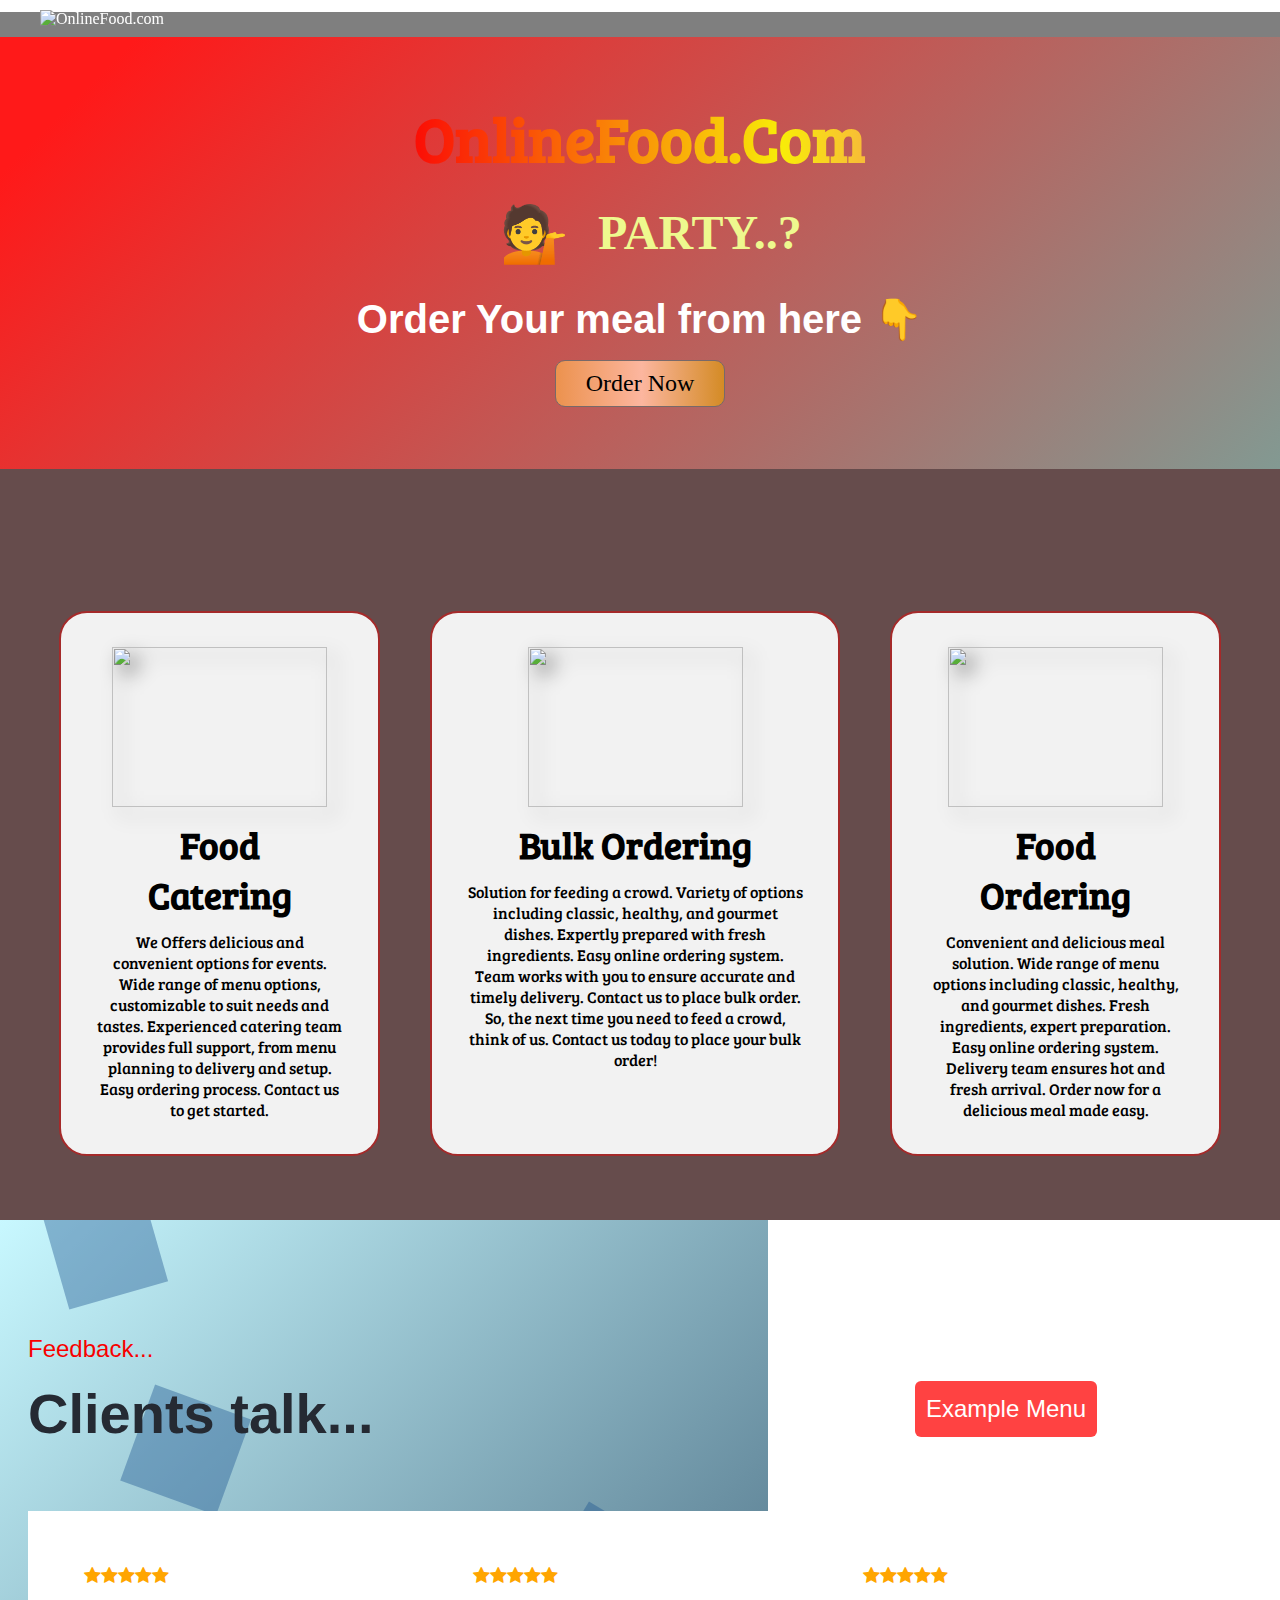
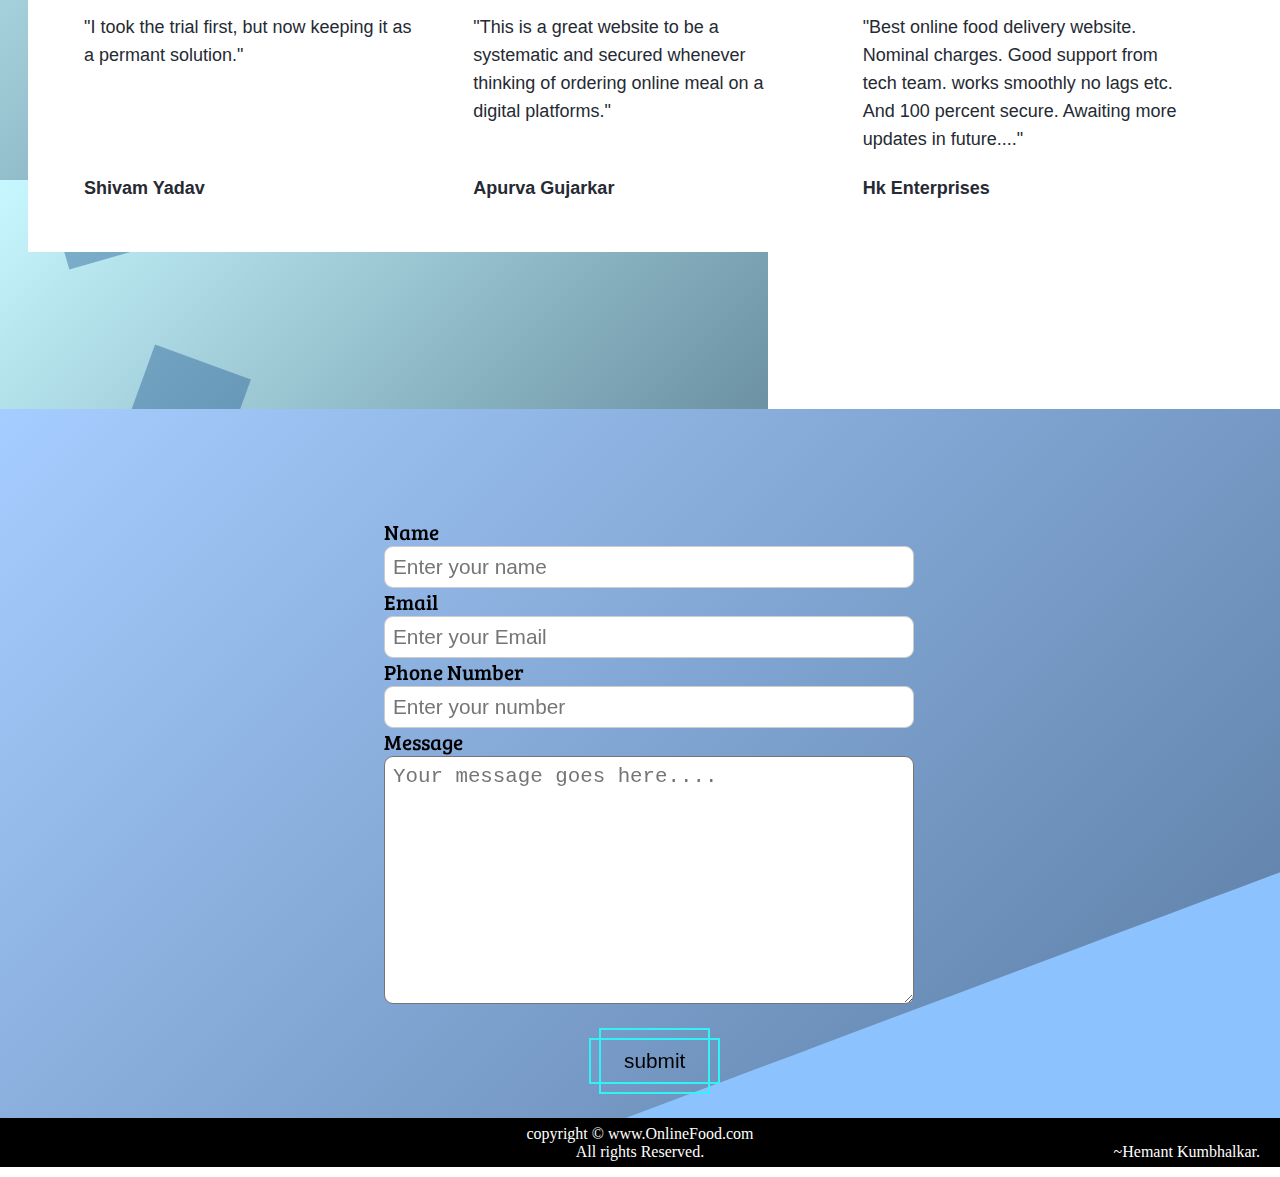
==== index.html @ e46fb1bb "Welcome to foodivery" ====
<!DOCTYPE html>
<html lang="en">
  <head>
    <meta charset="UTF-8" />
    <meta http-equiv="X-UA-Compatible" content="IE=edge" />
    <meta name="viewport" content="width=device-width, initial-scale=1.0" />
    <title>Online Food Delivery Services in Nagpur | OnlineFood.com</title>
    <!-- style.css is for laptop screen style -->
    <link rel="stylesheet" href="style.css" />
    <!-- Font Awesome Icon Library for reviews star-->
    <link rel="stylesheet" href="https://cdnjs.cloudflare.com/ajax/libs/font-awesome/4.7.0/css/font-awesome.min.css">
  </head>
  <body>

    <nav id="navbar" class="sticky">
      <div id="logo">
        <img
          src="../Fooddelivery_website/images/logo.png"
          width="100px"
          height="100px"
          alt="OnlineFood.com"
        />
      </div>
      <ul>
        <li class="item"><a href="#home">Home</a></li>
        <li class="item"><a href="#service">Services</a></li>
        <li class="item"><a href="#client-section">Our Clients</a></li>
        <li class="item"><a href="#contact">Contact Us</a></li>
      </ul>
    </nav>

    <div class="homepage">
      <div class="wave"></div>
      <div class="wave"></div>
      <div class="wave"></div>
      <section id="home">
        <h1 class="h-primary" id="mainhead">OnlineFood.Com</h1>
        <p class="textanimation">
          <!-- <div><h2 style="color: white;">Party ?<br> Hungry ?<br>Game Night ?<br>Unexpected guest ?<br>Cooking gone wrong ?<br>Late Night at office ? <br></h2></div>
          <div><h2 class="heading" style="color: white;">Order Your  meal From Here &#128071;</h2></div> -->
          <h2 class="textrotation">
            <span style="font-size: 55px;">&#128129;</span>
            <div class="message">
              <div class="word1">Party..?</div>
              <div class="word2">Tired?</div>
              <div class="word3">Hungry..?</div>
            </div>
          </h2>
          <h2 class="heading" style="color: white;">Order Your meal from here &#128071;</h2>
        </p>
        <button class="btn">Order Now</button>
      </section>
    </div>

    <section class="services-container" id="service">
      <h1 class="h-primary center Our">Our Services</h1>
      <div id="services">
        <div class="box">
          <img
            src="../Fooddelivery_website/images/img.jpg"
            alt=""
            class="responsive-img"
            width="215"
            height="370"
          />
          <h2 class="h-secondary center">Food Catering</h2>
          <p class="center">
            We Offers delicious and convenient options for events. Wide range of menu options, 
            customizable to suit needs and tastes. Experienced catering team provides full support, 
            from menu planning to delivery and setup. Easy ordering process. Contact us to get started.
          </p>
        </div>
        <div class="box">
          <img
            src="../Fooddelivery_website/images/img1.jpg"
            alt=""
            class="responsive-img"
            width="215"
            height="370"
          />
          <h2 class="h-secondary center">Bulk Ordering</h2>
          <p class="center">
            Solution for feeding a crowd. Variety of options including classic, healthy, 
            and gourmet dishes. Expertly prepared with fresh ingredients. Easy online ordering system. 
            Team works with you to ensure accurate and timely delivery. Contact us to place bulk order.
            So, the next time you need to feed a crowd, think of us. Contact us today to place your bulk order!
          </p>
        </div>
        <div class="box">
          <img
            src="../Fooddelivery_website/images/img2.jpg"
            alt=""
            class="responsive-img"
            width="215"
            height="370"
          />
          <h2 class="h-secondary center">Food Ordering</h2>
          <p class="center">
            Convenient and delicious meal solution. Wide range of menu options including classic, healthy, and gourmet dishes. 
            Fresh ingredients, expert preparation. Easy online ordering system. Delivery team ensures hot and fresh arrival. 
            Order now for a delicious meal made easy.
          </p>
        </div>
      </div>
    </section>

    <section id="client-section">
      <div class="underlay-left wide bg-primary-3"></div>
      <div class="main-container reviews-container">
        <div class="section-title">
          <div class="title-with-buttton">
            <div class="container-large">
              <div class="large-text subheading text-primary-1">Feedback...</div>
              <h4 class="large-heading no-bottom-margin">Clients talk...</h4>
            </div>
            <a href="#" class="button large w-inline-block" target="_self">
              <div>
                <span>Example Menu</span>
                <span class="text-span-2">
                  <br>
                </span>
              </div>
            </a>
          </div>
        </div>
        <div class="w-layout-grid review-grid-thirds">
          <div class="review">
            <div class="stars above-text">
              <span class="fa fa-star checked" style="color: orange;"></span>
              <span class="fa fa-star checked" style="color: orange;"></span>
              <span class="fa fa-star checked" style="color: orange;"></span>
              <span class="fa fa-star checked" style="color: orange;"></span>
              <span class="fa fa-star checked" style="color: orange;"></span>
            </div>
            <p class="review-text size">"I took the trial first, but now keeping it as a permant solution."</p>
            <h6 class="no-bottom-margin">Shivam Yadav</h6>
          </div>
          <div class="review">
            <div class="stars above-text">
              <span class="fa fa-star checked" style="color: orange;"></span>
              <span class="fa fa-star checked" style="color: orange;"></span>
              <span class="fa fa-star checked" style="color: orange;"></span>
              <span class="fa fa-star checked" style="color: orange;"></span>
              <span class="fa fa-star checked" style="color: orange;"></span>
            </div>
            <p class="review-text size">"This is a great website to be a systematic and secured whenever thinking of ordering online meal on a digital platforms."</p>
            <h6 class="no-bottom-margin">Apurva Gujarkar</h6>
          </div>
          <div class="review">
            <div class="stars above-text">
              <span class="fa fa-star checked" style="color: orange;"></span>
              <span class="fa fa-star checked" style="color: orange;"></span>
              <span class="fa fa-star checked" style="color: orange;"></span>
              <span class="fa fa-star checked" style="color: orange;"></span>
              <span class="fa fa-star checked" style="color: orange;"></span>
            </div>
            <p class="review-text size">"Best online food delivery website. Nominal charges. Good support from tech team. works smoothly no lags etc. And 100 percent secure. Awaiting more updates in future...."</p>
            <h6 class="no-bottom-margin">Hk Enterprises</h6>
          </div>
        </div>
      </div>
    </section>

    <section id="contact">
      <h1 class="h-primary center Our">Contact Us</h1>
      <div id="contact-box">
        <!-- Linking Backend-file-->
        <form method="post" action="">
          <div class="form-group">
            <label for="name">Name</label>
            <input
              type="text"
              name="Name"
              id="name"
              placeholder="Enter your name"
            />
          </div>
          <div class="form-group">
            <label for="name">Email</label>
            <input
              type="email"
              name="Email"
              id="email"
              placeholder="Enter your Email"
            />
          </div>
          <div class="form-group">
            <label for="name">Phone Number</label>
            <input
              type="number"
              name="Number"
              id="phone"
              placeholder="Enter your number"
            />
          </div>
          <div class="form-group">
            <label for="name">Message</label>
            <textarea
              name="Message"
              id="message"
              cols="30"
              rows="10"
              placeholder="Your message goes here...."
            ></textarea>
          </div>
          <button class="buttons">
            <!-- <a href="#">Submit</a> -->
            <input class="form_submit_button" type="submit" value="submit" name="Submit">
            <div class="button_horizontals"></div>
            <div class="button_verticals"></div>
          </button>
        </form>
      </div>
    </section>

    <footer>
      <div class="center">
        copyright &copy; www.OnlineFood.com <br />
        All rights Reserved.
      </div>
      <div class="maker">~Hemant Kumbhalkar.</div>
    </footer>

  </body>
</html>
---- style.css ----
/* Font family */
@import url("https://fonts.googleapis.com/css2?family=Bree+Serif&display=swap");
@import url("https://fonts.googleapis.com/css2?family=Baloo+Bhai+2:wght@600&display=swap");
@import url('https://fonts.googleapis.com/css2?family=Moon+Dance&display=swap');

/* CSS Reset */

* {
  margin: 0px;
  padding: 0px;
}

/* For smooth scrolling */
html {
  scroll-behavior: smooth;
}

/* CSS Variable */
:root {
  --navbar-height: 59px;
}

/* Navigation Bar */
#navbar {
  display: flex;
  align-items: center;
  position: sticky;
  top: 0px;
  overflow: hidden;
  z-index: 1;
  background: transparent;
}

/* Navbar Animation */
body {
  --nav-load-time: 300ms;
  --nav-link-load-time: 500ms;
  /* --heading-load-delay: calc(var(--nav-load-time) + var(var(--nav-link-load-time))); */
}

#navbar {
  color: white;
  animation: nav-load var(--nav-load-time) ease-in;
}
@keyframes nav-load {
  0% {
    transform: translateY(-100%);
  }
  100% {
    transform: translateY(0);
  }
}

#navbar ul li {
  animation-name: nav-link-load;
  animation-duration: var(--nav-link-load-time);
  animation-timing-function: ease-in;
  animation-delay: var(--nav-load-time);
  animation-fill-mode: forwards;
  transform: scale(0);
}
@keyframes nav-link-load {
  0% {
    transform: scale(0);
  }
  90% {
    transform: scale(1.1);
  }
  100% {
    transform: scale(1);
  }
}

#navbar ul li:first-child {
  animation-name: nav-first-link-load;
  transform: translateX(-1000%);
}
@keyframes nav-first-link-load {
  0% {
    transform: translateX(-1000%);
  }
  90% {
    transform: translateX(50%);
  }
  100% {
    transform: translateX(0);
  }
}

#navbar ul li:last-child {
  animation-name: nav-last-link-load;
  transform: translateX(1000%);
}
@keyframes nav-last-link-load {
  0% {
    transform: translateX(1000%);
  }
  90% {
    transform: translateX(-50%);
  }
  100% {
    transform: translateX(0);
  }
}
/* Heading Animation */
section .Our {
  animation: heading-load 300ms ease-in 500ms;
  animation-fill-mode: forwards;
  transform: translateY(-20px);
  opacity: 0;
}
@keyframes heading-load {
  0% {
    transform: translateY(-20px);
    opacity: 0;
  }
  100% {
    transform: translateY(0px);
    opacity: 1;
  }
}

.heading {
  padding-top: 20px;
  font-size: 40px;
}

#navbar::before {
  content: "";
  background-color: black;
  position: absolute;
  top: 12px;
  left: 0px;
  height: 83%;
  width: 100%;
  z-index: -1;
  opacity: 0.5;
}

.sticky {
  position: fixed;
  top: 0;
  width: 100%;
}

/*Navigation Bar: Logo and Image */
#logo {
  margin: 5px 34px;
}

#logo img {
  height: 110px;
  margin: 3px 6px;
  opacity: 1;
}

/*Navigation Bar: List Style */

@import url("https://fonts.googleapis.com/css2?family=Old+Standard+TT:wght@700&display=swap");

#navbar ul {
  display: flex;
  font-family: "Old Standard TT", serif;
}

#navbar ul li {
  list-style-type: none;
  font-size: 1.7rem;
}

#navbar ul li a {
  float: left;
  color: white;
  display: block;
  padding: 3px 22px;
  border-radius: 20px;
  text-decoration: none;
}

#navbar ul li a:hover {
  color: black;
  background-color: white;
}

/* Home Section */
#home {
  display: flex;
  flex-direction: column;
  padding: 3px 200px;
  height: 427px;
  justify-content: center;
  align-items: center;
}

/* Background  colorb animation */
.homepage{
  margin: auto;
  font-family: -apple-system, BlinkMacSystemFont, sans-serif;
  overflow: auto;
  background: linear-gradient(
    315deg,
    rgba(101, 0, 94, 1) 3%,
    rgba(60, 132, 206, 1) 38%,
    rgba(48, 238, 226, 1) 68%,
    rgba(255, 25, 25, 1) 98%
  );
  animation: gradient 15s ease infinite;
  background-size: 400% 400%;
  background-attachment: fixed;
}

@keyframes gradient {
  0% {
      background-position: 0% 0%;
  }
  50% {
      background-position: 100% 100%;
  }
  100% {
      background-position: 0% 0%;
  }
}

.wave {
  background: rgb(255 255 255 / 25%);
  border-radius: 1000% 1000% 0 0;
  position: fixed;
  width: 200%;
  height: 12em;
  animation: wave 10s -3s linear infinite;
  transform: translate3d(0, 0, 0);
  opacity: 0.8;
  bottom: 0;
  left: 0;
  z-index: -1;
}

.wave:nth-of-type(2) {
  bottom: -1.25em;
  animation: wave 18s linear reverse infinite;
  opacity: 0.8;
}

.wave:nth-of-type(3) {
  bottom: -2.5em;
  animation: wave 20s -1s reverse infinite;
  opacity: 0.9;
}

@keyframes wave {
  2% {
      transform: translateX(1);
  }

  25% {
      transform: translateX(-25%);
  }

  50% {
      transform: translateX(-50%);
  }

  75% {
      transform: translateX(-25%);
  }

  100% {
      transform: translateX(1);
  }
}

/* Homepage Heading color animation */
#home h1 {
  color: white;
  text-align: center;
  font-family: "Bree Serif", serif;
  background: linear-gradient(
    90deg,
    #ff0000,
    #ffff00,
    #ff00f3,
    #0033ff,
    #ff00c4,
    #ff0000
  );
  opacity: 0.89;
  background-size: 400%;
  font-size: 62px;
  font-weight: 600;
  -webkit-text-fill-color: transparent;
  background-clip: content-box;
  -webkit-background-clip: text;
  animation: animate 10s linear infinite;
}
@keyframes animate {
  0% {
    background-position: 0%;
  }
  100% {
    background-position: 400%;
  }
}

#home p {
  color: white;
  text-align: center;
  font-size: 1.5rem;
  font-family: "Bree Serif", serif;
}

/* Text Message animation of home page */
.textrotation {
  color: #333;
  font-family: tahoma;
  font-size: 3rem;
  font-weight: 100;
  line-height: 1.5;
  text-transform: uppercase;
  white-space: nowrap;
  overflow: hidden;
  position: relative;
  width: 40rem;
}

.textrotation span {
  font-size: 65px;
  margin-left: 180px;
}

.message {
  background-color: transparent;
  color: rgb(238, 249, 142);
  display: block;
  font-family: 'Moon Dance', cursive;
  font-weight: 600;
  overflow: hidden;
  position: absolute;
  padding-left: 0.5rem;
  top: 0.2rem;
  left: 270px;
  animation: openclose 5s ease-in-out infinite;
}

.word1,
.word2,
.word3 {
  font-family: tahoma;
}

@keyframes openclose {
  0% {
    top: 0.2rem;
    width: 0;
  }
  5% {
    width: 0;
  }
  15% {
    width: 230px;
  }
  30% {
    top: 0.2rem;
    width: 230px;
  }
  33% {
    top: 0.2rem;
    width: 0;
  }
  35% {
    top: 0.2rem;
    width: 0;
  }
  38% {
    top: -4.5rem;
  }
  48% {
    top: -4.5rem;
    width: 190px;
  }
  62% {
    top: -4.5rem;
    width: 190px;
  }
  66% {
    top: -4.5rem;
    width: 0;
    text-indent: 0;
  }
  71% {
    top: -9rem;
    width: 0;
    text-indent: 5px;
  }
  86% {
    top: -9rem;
    width: 285px;
  }
  95% {
    top: -9rem;
    width: 285px;
  }
  98% {
    top: -9rem;
    width: 0;
    text-indent: 5px;
  }
  100% {
    top: 0;
    width: 0;
    text-indent: 0;
  }
}

/* Services Section */
#services {
  margin: 34px;
  display: flex;
}

#services .box {
  border: 2px solid brown;
  padding: 34px;
  margin: 2px 25px;
  border-radius: 28px;
  background: #f2f2f2;
  margin-bottom: 20px;
}

#services .box img {
  /* To set margin auto first you want to make display block and set width or height */
  display: block;
  height: 160px;
  margin: auto;
  filter: drop-shadow(8px 8px 10px gray);
  object-fit: contain;
  mix-blend-mode: normal;
}

#services .box p {
  font-family: "Bree Serif", serif;
}

#service {
  margin-top: 50px 50px;
  background: rgb(102, 76, 76);
  padding-bottom: 10px;
  margin-top: -46px;
}

/* Clients Section */
@import url("https://fonts.googleapis.com/css2?family=Lexend+Deca:wght@300&display=swap");

#client-section {
  position: relative;
  padding-top: 112px;
  padding-bottom: 112px;
  perspective: 1000px;
  font-family: "Lexend Deca", sans-serif;
  color: #252a33;
  font-size: 18px;
  line-height: 28px;
  font-weight: 400;
  background-color: white;
  box-sizing: border-box;
}

.underlay-left.wide {
  width: 60%;
  max-width: none;
  height: 850px;
}

.underlay-left {
  position: absolute;
  left: 0;
  top: 0;
  width: 40%;
  height: 100%;
  max-width: 532px;
}

.bg-primary-3 {
  /* background-color: #c5f7ef; */
  background-image: url("data:image/svg+xml,%3csvg xmlns='http://www.w3.org/2000/svg' version='1.1' xmlns:xlink='http://www.w3.org/1999/xlink' xmlns:svgjs='http://svgjs.com/svgjs' width='1440' height='560' preserveAspectRatio='none' viewBox='0 0 1440 560'%3e%3cg mask='url(%26quot%3b%23SvgjsMask2616%26quot%3b)' fill='none'%3e%3crect width='1440' height='560' x='0' y='0' fill='url(%23SvgjsLinearGradient2617)'%3e%3c/rect%3e%3cpath d='M1270.8180296613666 332.23840649518763L1154.3372656067154 244.46385498273722 1066.562714094265 360.94461903738846 1183.0434781489162 448.71917054983885z' fill='rgba(28%2c 83%2c 142%2c 0.4)' class='triangle-float3'%3e%3c/path%3e%3cpath d='M621.2513242739581 410.94265343549495L669.8282526001535 330.09706830659616 588.9826674712547 281.52013998040064 540.4057391450592 362.3657251092995z' fill='rgba(28%2c 83%2c 142%2c 0.4)' class='triangle-float3'%3e%3c/path%3e%3cpath d='M845.5564777994874 327.1263189293751L979.7241400644289 283.5326028619711 936.130423997025 149.3649405970296 801.9627617320834 192.9586566644336z' fill='rgba(28%2c 83%2c 142%2c 0.4)' class='triangle-float2'%3e%3c/path%3e%3cpath d='M306.78922978939187 490.0818245592552L445.78336276565085 560.902872641072 516.6044108474675 421.90873966481297 377.6102778712086 351.0876915829963z' fill='rgba(28%2c 83%2c 142%2c 0.4)' class='triangle-float1'%3e%3c/path%3e%3cpath d='M817.1046559287429 442.05062376237703L747.1622909863452 505.0270120242674 810.1386792482356 574.9693769666651 880.0810441906333 511.9929887047747z' fill='rgba(28%2c 83%2c 142%2c 0.4)' class='triangle-float2'%3e%3c/path%3e%3cpath d='M177.33704658768715 458.5732624155081L340.0954200737475 472.81277498945667 354.33493264769606 310.0544015033963 191.5765591616357 295.81488892944776z' fill='rgba(28%2c 83%2c 142%2c 0.4)' class='triangle-float3'%3e%3c/path%3e%3cpath d='M250.99117522105462 199.4387734775275L155.13279214093558 164.5491753314772 120.24319399488527 260.40755841159626 216.10157707500431 295.29715655764653z' fill='rgba(28%2c 83%2c 142%2c 0.4)' class='triangle-float1'%3e%3c/path%3e%3cpath d='M168.13554961778908 61.21228096225346L139.81283824571221-37.5607517654644 41.03980551799435-9.238040393387536 69.36251689007122 89.53499233433033z' fill='rgba(28%2c 83%2c 142%2c 0.4)' class='triangle-float2'%3e%3c/path%3e%3c/g%3e%3cdefs%3e%3cmask id='SvgjsMask2616'%3e%3crect width='1440' height='560' fill='white'%3e%3c/rect%3e%3c/mask%3e%3clinearGradient x1='84.72%25' y1='139.29%25' x2='15.28%25' y2='-39.29%25' gradientUnits='userSpaceOnUse' id='SvgjsLinearGradient2617'%3e%3cstop stop-color='%230e2a47' offset='0'%3e%3c/stop%3e%3cstop stop-color='rgba(200%2c 248%2c 255%2c 1)' offset='1'%3e%3c/stop%3e%3c/linearGradient%3e%3cstyle%3e %40keyframes float1 %7b 0%25%7btransform: translate(0%2c 0)%7d 50%25%7btransform: translate(-10px%2c 0)%7d 100%25%7btransform: translate(0%2c 0)%7d %7d .triangle-float1 %7b animation: float1 5s infinite%3b %7d %40keyframes float2 %7b 0%25%7btransform: translate(0%2c 0)%7d 50%25%7btransform: translate(-5px%2c -5px)%7d 100%25%7btransform: translate(0%2c 0)%7d %7d .triangle-float2 %7b animation: float2 4s infinite%3b %7d %40keyframes float3 %7b 0%25%7btransform: translate(0%2c 0)%7d 50%25%7btransform: translate(0%2c -10px)%7d 100%25%7btransform: translate(0%2c 0)%7d %7d .triangle-float3 %7b animation: float3 6s infinite%3b %7d %3c/style%3e%3c/defs%3e%3c/svg%3e");
}

.main-container {
  position: relative;
  display: block;
  width: 100%;
  max-width: 1329px;
  margin-right: auto;
  margin-left: auto;
  padding-right: 28px;
  padding-left: 28px;
  box-sizing: border-box;
}

.section-title {
  margin-bottom: 70px;
}

.title-with-button {
  display: flex;
  -webkit-box-flex: justify;
  -moz-box-pack: justify;
  justify-content: space-between;
  -webkit-box-align: center;
  -moz-box-align: center;
  align-items: center;
}

.container-large {
  width: 100%;
  max-width: 608px;
  direction: ltr;
}

.large-text.subheading {
  margin-bottom: 21px;
}

.text-primary-1 {
  color: #f80000;
  /* font-size: 30px; */
}

.large-text {
  font-size: 24px;
  line-height: 34px;
}

.large-heading.no-bottom-margin {
  margin-bottom: 0;
}

@import url("https://fonts.googleapis.com/css2?family=Patua+One&display=swap");
.large-heading {
  font-size: 56px;
  line-height: 54px;
  font-weight: 900;
  font-family: "Patua One";
}

.no-bottom-margin {
  padding-right: 20px;
}

h4 {
  margin-top: 0px;
}

.button.large {
  padding: 11px 11px;
  background-color: #ff4242;
  font-size: 24px;
  line-height: 34px;
  margin-top: -60px;
  margin-right: 155px;
}

.button {
  padding: 14px 20px;
  border-radius: 6px;
  background: #ff4242;
  box-shadow: inset 0 0 3px 100px transparent;
  -webkit-transition: box-shadow 0.2s;
  transition: box-shadow 0.2s;
  color: #fff;
  text-align: center;
  float: right;
}

.button.large:hover {
  background-color: #cc3535;
}

.w-inline-block {
  max-width: 100%;
  display: inline-block;
}

a {
  text-decoration: none;
}

.review-grid-thirds {
  display: grid;
  padding: 50px;
  grid-column-gap: 56px;
  grid-row-gap: 56px;
  -ms-grid-columns: 1fr 1fr 1fr;
  grid-template-columns: 1fr 1fr 1fr;
  -ms-grid-rows: auto;
  grid-template-rows: auto;
  background-color: #fff;
}

.review-grid-thirds {
  padding: 56px;
  grid-column-gap: 56px;
  grid-row-gap: 56px;
  -ms-grid-columns: 1fr 1fr 1fr;
  grid-template-columns: 1fr 1fr 1fr;
  -ms-grid-rows: auto;
  grid-template-rows: auto;
  background-color: #fff;
}

.w-layout-grid {
  display: grid;
  grid-auto-columns: 1fr 1fr 1fr;
}

.review {
  display: flex;
  -webkit-box-orient: vertical;
  -webkit-box-direction: normal;
  flex-direction: column;
  -webkit-box-align: start;
  align-items: flex-start;
}

.stars.above-text {
  margin-bottom: 28px;
}

.stars {
  display: flex;
  -webkit-box-align: center;
  align-items: center;
}

.review-text {
  -webkit-box-flex: 1;
  -moz-box-flex: 1;
  flex: 1;
}

p.size {
  margin-top: 0;
  margin-bottom: 28px;
}

.no-bottom-margin {
  margin-bottom: 0;
  padding-right: 20px;
  font-family: "Lexend Deca", sans-serif;
}

h6 {
  margin-top: 0;
  margin-bottom: 7px;
  font-family: "Patua One";
  font-size: 18px;
  line-height: 15px;
  font-weight: 900;
}

/* Contact section */
@import url("https://fonts.googleapis.com/css?family=Raleway:400,700");

#contact {
  position: relative;
  margin: 0;
  padding: 0;
  box-sizing: border-box;
  font-family: Raleway, sans-serif;
  /* background: linear-gradient(90deg, #abe9cd, #3eadcf); */
  background-image: url("data:image/svg+xml,%3csvg xmlns='http://www.w3.org/2000/svg' version='1.1' xmlns:xlink='http://www.w3.org/1999/xlink' xmlns:svgjs='http://svgjs.com/svgjs' width='2500' height='1500' preserveAspectRatio='none' viewBox='0 0 2500 1500'%3e%3cg mask='url(%26quot%3b%23SvgjsMask3746%26quot%3b)' fill='none'%3e%3crect width='2500' height='1500' x='0' y='0' fill='url(%23SvgjsLinearGradient3747)'%3e%3c/rect%3e%3cpath d='M 0%2c944 C 500%2c756.2 2000%2c192.8 2500%2c5L2500 1500L0 1500z' fill='rgba(140%2c 195%2c 255%2c 1)'%3e%3c/path%3e%3c/g%3e%3cdefs%3e%3cmask id='SvgjsMask3746'%3e%3crect width='2500' height='1500' fill='white'%3e%3c/rect%3e%3c/mask%3e%3clinearGradient x1='90%25' y1='116.67%25' x2='10%25' y2='-16.67%25' gradientUnits='userSpaceOnUse' id='SvgjsLinearGradient3747'%3e%3cstop stop-color='%230e2a47' offset='0'%3e%3c/stop%3e%3cstop stop-color='rgba(166%2c 205%2c 255%2c 1)' offset='1'%3e%3c/stop%3e%3c/linearGradient%3e%3c/defs%3e%3c/svg%3e");
}
input {
  border: 1px solid #ccc;
}

#contact::before {
  content: "";
  position: absolute;
  width: 100%;
  height: 100%;
  z-index: -1;
  opacity: 0.7;
  background-color: #3d3d3d;
  border-style: none;
}

#contact-box {
  display: flex;
  justify-content: center;
  align-items: center;
  padding-bottom: 34px;
}

#contact-box input,
#contact-box textarea {
  width: 100%;
  padding: 0.5rem;
  border-radius: 9px;
  font-size: 1.3rem;
  height: auto;
}

#contact-box form {
  width: 40%;
}

#contact-box label {
  font-size: 1.3rem;
  font-family: "Bree Serif", serif;
}

.form_submit_button{
  background-color: transparent;
  cursor: pointer;
  border: none;
}

.buttons {
  --offset: 10px;
  --border-size: 2px;
  display: block;
  position: relative;
  padding: 3px 17px;
  -webkit-appearance: none;
  -moz-appearance: none;
  appearance: none;
  border: 0;
  background: transparent;
  color: #31f2f5;
  text-transform: uppercase;
  letter-spacing: 0.25em;
  outline: none;
  cursor: pointer;
  font-weight: 700;
  border-radius: 0;
  box-shadow: inset 0 0 0 var(--border-size) currentColor;
  margin-top: 30px;
  margin-left: 42%;
}

.buttons:hover {
  box-shadow: 0 12px 16px 0 rgba(0, 0, 0, 0.24),
    0 17px 50px 0 rgba(0, 0, 0, 0.19);
}

.button_horizontals,
.button_verticals {
  position: absolute;
  top: var(--horizontal-offset, 0);
  right: var(--vertical-offset, 0);
  bottom: var(--horizontal-offset, 0);
  left: var(--vertical-offset, 0);
  transition: transform 0.8s ease;
  /* The will-change CSS property hints to browsers how an element is expected to change. */
  will-change: transform;
}

.button_horizontals::before,
.button_verticals::before {
  /* The content CSS property replaces an element with a generated value. Objects inserted using the content property are anonymous replaced elements. */
  content: "";
  position: absolute;
  border: inherit;
}

.button_horizontals {
  --vertical-offset: calc(var(--offset) * -1);
  border-top: var(--border-size) solid currentColor;
  border-bottom: var(--border-size) solid currentColor;
}

.button_horizontals::before {
  top: calc(var(--vertical-offset) - var(--border-size));
  bottom: calc(var(--vertical-offset) - var(--border-size));
  left: calc(var(--vertical-offset) * -1);
  right: calc(var(--vertical-offset) * -1);
}

.buttons:hover .button_horizontals {
  /* scaleX() The scaleY() CSS function defines a transformation that resizes an element along the y-axis (vertically). Its result is a <transform-function> data type. */
  transform: scaleX(0);
}

.button_verticals {
  --horizontal-offset: calc(var(--offset) * -1);
  border-left: var(--border-size) solid currentColor;
  border-right: var(--border-size) solid currentColor;
}

.button_verticals::before {
  top: calc(var(--horizontal-offset) * -1);
  bottom: calc(var(--horizontal-offset) * -1);
  left: calc(var(--horizontal-offset) - var(--border-size));
  right: calc(var(--horizontal-offset) - var(--border-size));
}

.buttons:hover .button_verticals {
  transform: scaleY(0);
}

/* Footer style */
footer {
  background: black;
  color: white;
  padding: 7px 20px;
  height: 35px;
  overflow: auto;
}

/* utility Class */
.h-primary {
  font-family: "Bree Serif", serif;
  font-size: 3.8rem;
  padding: 12px;
  margin-bottom: 3px;
}

.Our {
  margin-top: 45px;
}

.h-secondary {
  font-family: "Bree Serif", serif;
  font-size: 2.3rem;
  padding: 12px;
}

.btn {
  padding: 9px 30px;
  border: 1px solid rgb(120, 105, 105);
  background: linear-gradient(to right, #ec924e 0%, #fcb69f 51%, #d48b25 100%);
  opacity: 1;
  color: rgb(0, 0, 0);
  margin: 17px;
  font-size: 1.5rem;
  font-family: "Poppins";
  font-style: normal;
  border-radius: 10px;
  cursor: pointer;
  overflow: hidden;
  display: flex;
  align-items: center;
}

.btn:hover {
  /* background-position: right center; */
  background: radial-gradient(
      105.07% 105.07% at 17.04% 0%,
      rgba(0, 186, 226, 0.88) 0.67%,
      rgba(0, 0, 0, 0) 100%
    ),
    radial-gradient(
      97.83% 97.83% at 77.8% 100%,
      rgba(0, 77, 226, 0.88) 0.67%,
      rgba(0, 0, 0, 0) 100%
    );
  transition: background 0.5s ease-in-out;
}

.center {
  text-align: center;
}

.maker {
  text-align: right;
  top: -18px;
  position: relative;
}

/* Media Queries for responsiveness 
  This media queries is for tablet size screen.*/
@media (min-width:760px) and (max-width:1030px) {
  html {
    scroll-behavior: smooth;
  }
  /* Navigation */
#navbar {
  display: flex;
  flex-direction: column;
}

#navbar::before {
  content: "";
  background-color: black;
  position: absolute;
  top: 12px;
  left: 0px;
  height: 100%;
  width: 100%;
  z-index: -1;
  opacity: 0.5;
}

#navbar ul li a {
  font-size: 1.7rem;
  padding: 0px 14px;
  padding-bottom: 10px;
}

/*Home Section */
#home {
  height: 335px;
  padding: 3px 28px;
}

#home h1{
  font-size: 57px;
}

#home::before {
  height: 480px;
}

#home p {
  font-size: 13px;
}
/*Services section */
#services {
  display: flex;
  flex-direction: column;
}

#services .box {
  padding: 14px;
  margin: 2px 15px;
  margin-bottom: 20px;
}

.responsive-img {
  width: auto;
  /* width: 100%; */
  height: auto;
}

/*Clients Section*/
#clients {
  display: flex;
  flex-wrap: wrap;
}

#clients img {
  width: 66px;
  padding: 2px 0px;
  height: auto;
}

/*Contact us section */
#contact-box form {
  width: 80%;
}

/*Footer*/

/* Utility classes */
.h-primary {
  font-size: 40px;
}

.btn {
  font-size: 25px;
  padding: 12px 49px;
}

.button.large {
  font-size: 22px;
  line-height: 34px;
  position: relative;
  right: -100px;
}

.underlay-left.wide {
  width: 60%;
  max-width: none;
  height: 981px;
}

#logo img {
  height: 100px;
  margin: -8px 6px;
  opacity: 1;
  top: 0px;
}

#navbar ul li a:hover {
  color: black;
  background-color: white;
  padding: 2px 11px;
}

}

/* Media Queries for responsiveness 
  This media queries is for Smartphone size screen.*/
/* Media query for small screens */
@media (max-width: 759px) {
  body {
    font-size: 14px;
  }

  header {
    display: flex;
    flex-direction: column;
    align-items: flex-start;
  }

  nav {
    display: flex;
    flex-direction: column;
    align-items: flex-start;
  }

  nav a {
    margin-bottom: 10px;
    margin-right: 0;
  }
}
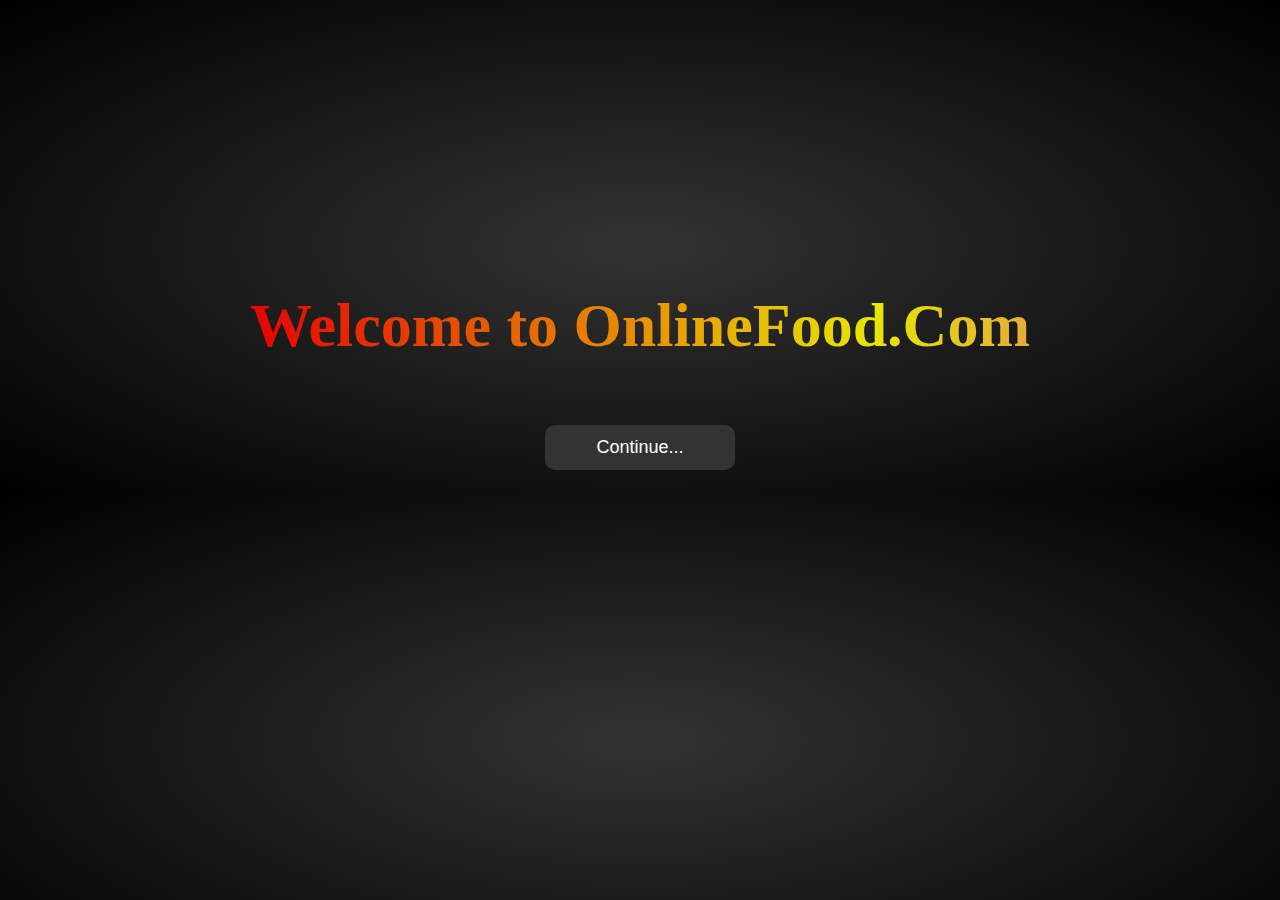
==== commit 4c9ff8ee: "Updated project" ====
--- a/index.html
+++ b/index.html
@@ -1,225 +1,96 @@
+<!-- This is landing page of our website. -->
 <!DOCTYPE html>
 <html lang="en">
   <head>
     <meta charset="UTF-8" />
     <meta http-equiv="X-UA-Compatible" content="IE=edge" />
     <meta name="viewport" content="width=device-width, initial-scale=1.0" />
-    <title>Online Food Delivery Services in Nagpur | OnlineFood.com</title>
-    <!-- style.css is for laptop screen style -->
-    <link rel="stylesheet" href="style.css" />
-    <!-- Font Awesome Icon Library for reviews star-->
-    <link rel="stylesheet" href="https://cdnjs.cloudflare.com/ajax/libs/font-awesome/4.7.0/css/font-awesome.min.css">
+    <title>OnlineFood.com</title>
+    <link rel="stylesheet" href="index.html" />
+    <style>
+      body {
+        background: radial-gradient(#333, #000);
+        overflow: hidden;
+      }
+
+      /* Button Style */
+      button {
+        padding: 12px;
+        width: 190px;
+        cursor: pointer;
+        background: #333;
+        color: white;
+        transition: 0.5s ease;
+        border-radius: 10px;
+        border-style: none;
+        font-size: large;
+      }
+
+      button:hover {
+        background: transparent;
+        border: 2px solid #333;
+        border-radius: 10px;
+        box-shadow: 0 0 10px 0 #3b404a inset, 0 0 10px 4px #3b404a;
+      }
+
+      div {
+        display: flex;
+        justify-content: center;
+        align-items: center;
+        height: 0px;
+      }
+
+      a {
+        margin-top: -75px;
+      }
+      /* Heading Style */
+      #home {
+        display: flex;
+        padding: 150px 200px;
+        height: 300px;
+        justify-content: center;
+        align-items: center;
+        box-sizing: border-box;
+        margin-bottom: 10px;
+        margin-top: 175px;
+      }
+      #home h1 {
+        text-align: center;
+        font-family: "Bree Serif", serif;
+        background: linear-gradient(
+          90deg,
+          #ff0000,
+          #ffff00,
+          #ff00f3,
+          #0033ff,
+          #ff00c4,
+          #ff0000
+        );
+        opacity: 0.89;
+        background-size: 400%;
+        font-size: 62px;
+        font-weight: 600;
+        -webkit-text-fill-color: transparent;
+        -webkit-background-clip: content-box;
+        background-clip: text;
+        animation: animate 10s linear infinite;
+      }
+      @keyframes animate {
+        0% {
+          background-position: 0%;
+        }
+        100% {
+          background-position: 400%;
+        }
+      }
+    </style>
   </head>
   <body>
-
-    <nav id="navbar" class="sticky">
-      <div id="logo">
-        <img
-          src="../Fooddelivery_website/images/logo.png"
-          width="100px"
-          height="100px"
-          alt="OnlineFood.com"
-        />
-      </div>
-      <ul>
-        <li class="item"><a href="#home">Home</a></li>
-        <li class="item"><a href="#service">Services</a></li>
-        <li class="item"><a href="#client-section">Our Clients</a></li>
-        <li class="item"><a href="#contact">Contact Us</a></li>
-      </ul>
-    </nav>
-
-    <div class="homepage">
-      <div class="wave"></div>
-      <div class="wave"></div>
-      <div class="wave"></div>
-      <section id="home">
-        <h1 class="h-primary" id="mainhead">OnlineFood.Com</h1>
-        <p class="textanimation">
-          <!-- <div><h2 style="color: white;">Party ?<br> Hungry ?<br>Game Night ?<br>Unexpected guest ?<br>Cooking gone wrong ?<br>Late Night at office ? <br></h2></div>
-          <div><h2 class="heading" style="color: white;">Order Your  meal From Here &#128071;</h2></div> -->
-          <h2 class="textrotation">
-            <span style="font-size: 55px;">&#128129;</span>
-            <div class="message">
-              <div class="word1">Party..?</div>
-              <div class="word2">Tired?</div>
-              <div class="word3">Hungry..?</div>
-            </div>
-          </h2>
-          <h2 class="heading" style="color: white;">Order Your meal from here &#128071;</h2>
-        </p>
-        <button class="btn">Order Now</button>
-      </section>
+    <div id="home">
+      <h1 class="h-primary" id="mainhead">Welcome to OnlineFood.Com</h1>
     </div>
-
-    <section class="services-container" id="service">
-      <h1 class="h-primary center Our">Our Services</h1>
-      <div id="services">
-        <div class="box">
-          <img
-            src="../Fooddelivery_website/images/img.jpg"
-            alt=""
-            class="responsive-img"
-            width="215"
-            height="370"
-          />
-          <h2 class="h-secondary center">Food Catering</h2>
-          <p class="center">
-            We Offers delicious and convenient options for events. Wide range of menu options, 
-            customizable to suit needs and tastes. Experienced catering team provides full support, 
-            from menu planning to delivery and setup. Easy ordering process. Contact us to get started.
-          </p>
-        </div>
-        <div class="box">
-          <img
-            src="../Fooddelivery_website/images/img1.jpg"
-            alt=""
-            class="responsive-img"
-            width="215"
-            height="370"
-          />
-          <h2 class="h-secondary center">Bulk Ordering</h2>
-          <p class="center">
-            Solution for feeding a crowd. Variety of options including classic, healthy, 
-            and gourmet dishes. Expertly prepared with fresh ingredients. Easy online ordering system. 
-            Team works with you to ensure accurate and timely delivery. Contact us to place bulk order.
-            So, the next time you need to feed a crowd, think of us. Contact us today to place your bulk order!
-          </p>
-        </div>
-        <div class="box">
-          <img
-            src="../Fooddelivery_website/images/img2.jpg"
-            alt=""
-            class="responsive-img"
-            width="215"
-            height="370"
-          />
-          <h2 class="h-secondary center">Food Ordering</h2>
-          <p class="center">
-            Convenient and delicious meal solution. Wide range of menu options including classic, healthy, and gourmet dishes. 
-            Fresh ingredients, expert preparation. Easy online ordering system. Delivery team ensures hot and fresh arrival. 
-            Order now for a delicious meal made easy.
-          </p>
-        </div>
-      </div>
-    </section>
-
-    <section id="client-section">
-      <div class="underlay-left wide bg-primary-3"></div>
-      <div class="main-container reviews-container">
-        <div class="section-title">
-          <div class="title-with-buttton">
-            <div class="container-large">
-              <div class="large-text subheading text-primary-1">Feedback...</div>
-              <h4 class="large-heading no-bottom-margin">Clients talk...</h4>
-            </div>
-            <a href="#" class="button large w-inline-block" target="_self">
-              <div>
-                <span>Example Menu</span>
-                <span class="text-span-2">
-                  <br>
-                </span>
-              </div>
-            </a>
-          </div>
-        </div>
-        <div class="w-layout-grid review-grid-thirds">
-          <div class="review">
-            <div class="stars above-text">
-              <span class="fa fa-star checked" style="color: orange;"></span>
-              <span class="fa fa-star checked" style="color: orange;"></span>
-              <span class="fa fa-star checked" style="color: orange;"></span>
-              <span class="fa fa-star checked" style="color: orange;"></span>
-              <span class="fa fa-star checked" style="color: orange;"></span>
-            </div>
-            <p class="review-text size">"I took the trial first, but now keeping it as a permant solution."</p>
-            <h6 class="no-bottom-margin">Shivam Yadav</h6>
-          </div>
-          <div class="review">
-            <div class="stars above-text">
-              <span class="fa fa-star checked" style="color: orange;"></span>
-              <span class="fa fa-star checked" style="color: orange;"></span>
-              <span class="fa fa-star checked" style="color: orange;"></span>
-              <span class="fa fa-star checked" style="color: orange;"></span>
-              <span class="fa fa-star checked" style="color: orange;"></span>
-            </div>
-            <p class="review-text size">"This is a great website to be a systematic and secured whenever thinking of ordering online meal on a digital platforms."</p>
-            <h6 class="no-bottom-margin">Apurva Gujarkar</h6>
-          </div>
-          <div class="review">
-            <div class="stars above-text">
-              <span class="fa fa-star checked" style="color: orange;"></span>
-              <span class="fa fa-star checked" style="color: orange;"></span>
-              <span class="fa fa-star checked" style="color: orange;"></span>
-              <span class="fa fa-star checked" style="color: orange;"></span>
-              <span class="fa fa-star checked" style="color: orange;"></span>
-            </div>
-            <p class="review-text size">"Best online food delivery website. Nominal charges. Good support from tech team. works smoothly no lags etc. And 100 percent secure. Awaiting more updates in future...."</p>
-            <h6 class="no-bottom-margin">Hk Enterprises</h6>
-          </div>
-        </div>
-      </div>
-    </section>
-
-    <section id="contact">
-      <h1 class="h-primary center Our">Contact Us</h1>
-      <div id="contact-box">
-        <!-- Linking Backend-file-->
-        <form method="post" action="">
-          <div class="form-group">
-            <label for="name">Name</label>
-            <input
-              type="text"
-              name="Name"
-              id="name"
-              placeholder="Enter your name"
-            />
-          </div>
-          <div class="form-group">
-            <label for="name">Email</label>
-            <input
-              type="email"
-              name="Email"
-              id="email"
-              placeholder="Enter your Email"
-            />
-          </div>
-          <div class="form-group">
-            <label for="name">Phone Number</label>
-            <input
-              type="number"
-              name="Number"
-              id="phone"
-              placeholder="Enter your number"
-            />
-          </div>
-          <div class="form-group">
-            <label for="name">Message</label>
-            <textarea
-              name="Message"
-              id="message"
-              cols="30"
-              rows="10"
-              placeholder="Your message goes here...."
-            ></textarea>
-          </div>
-          <button class="buttons">
-            <!-- <a href="#">Submit</a> -->
-            <input class="form_submit_button" type="submit" value="submit" name="Submit">
-            <div class="button_horizontals"></div>
-            <div class="button_verticals"></div>
-          </button>
-        </form>
-      </div>
-    </section>
-
-    <footer>
-      <div class="center">
-        copyright &copy; www.OnlineFood.com <br />
-        All rights Reserved.
-      </div>
-      <div class="maker">~Hemant Kumbhalkar.</div>
-    </footer>
-
+    <div>
+      <a href="./Loadingpage.html" target="_self"><button>Continue...</button></a>
+    </div>
   </body>
 </html>
